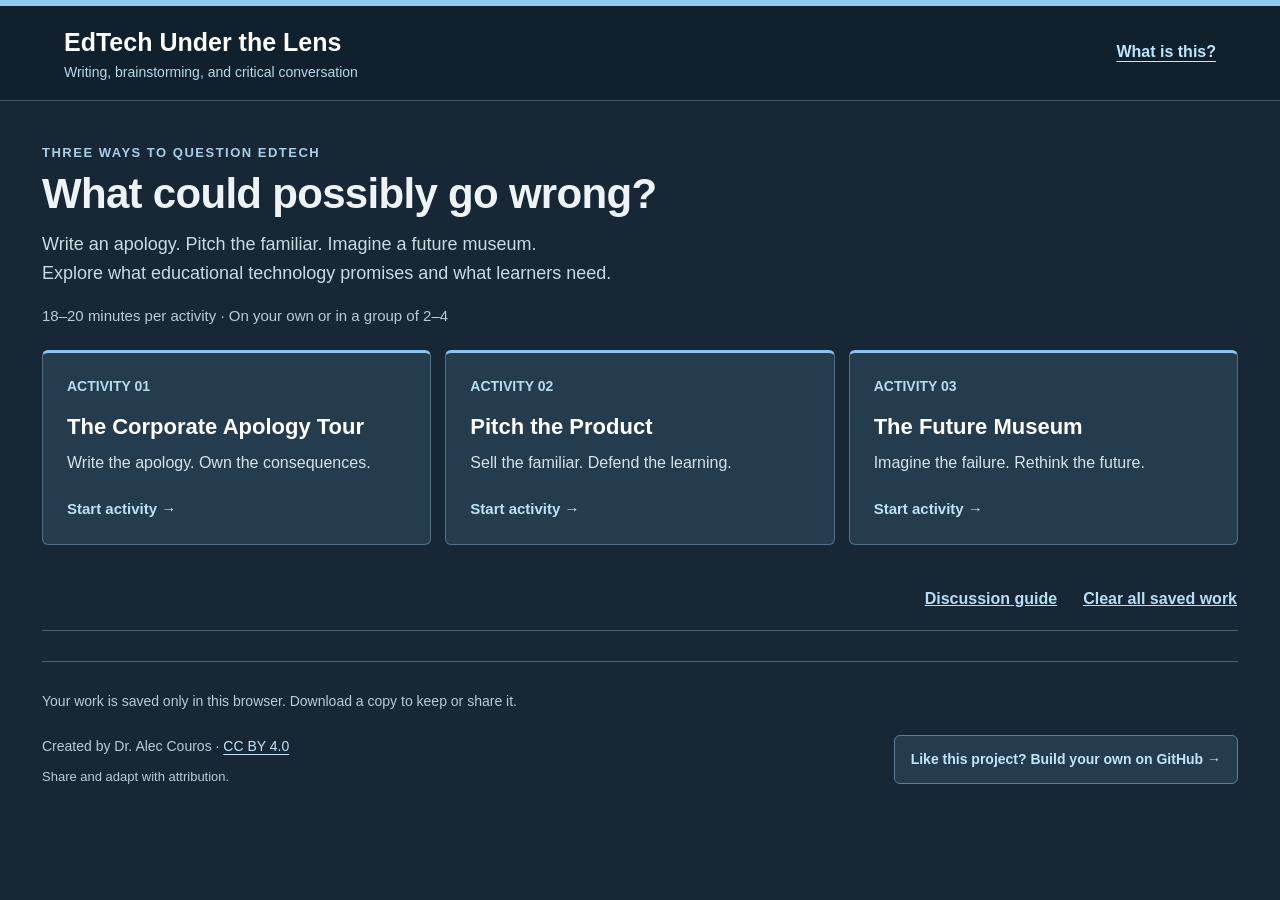
==== index.html @ c956b8a2 "Publish EdTech Under the Lens activities" ====
<!doctype html>
<html lang="en-CA">
<head><meta charset="utf-8"><meta name="viewport" content="width=device-width,initial-scale=1"><title>EdTech Under the Lens | Writing &amp; Critical Conversation</title><meta name="description" content="Three playful activities exploring the promises, assumptions, and consequences of educational technology."><link rel="stylesheet" href="./style.css"></head>
<body>
<a class="skip" href="#main">Skip to activities</a>
<header><a id="brand" href="./"><span class="brandTitle">EdTech Under the Lens</span><small>Writing, brainstorming, and critical conversation</small></a><a class="aboutLink" href="./about.html">What is this?</a></header>
<main id="main" tabindex="-1">
<div class="intro" id="intro"><div class="label">THREE WAYS TO QUESTION EDTECH</div><h1>What could possibly go wrong?</h1><p>Write an apology. Pitch the familiar. Imagine a future museum.<br>Explore what educational technology promises and what learners need.</p><div class="introMeta">18–20 minutes per activity · On your own or in a group of 2–4</div></div>
<nav aria-label="Choose an activity" id="tabs"></nav>
<div class="toolbar"><button id="home" class="secondary" hidden>← All activities</button><div class="toolbarEnd"><button id="discussTop" class="textButton">Discussion guide</button><button id="resetAll" class="textButton">Clear all saved work</button></div></div>
<p id="notice" role="status" class="notice" hidden></p>
<div class="workspace" id="workspace" hidden>
<aside><div class="label" id="actLabel"></div><h2 id="title" tabindex="-1"></h2><div class="timing">18–20 min · Solo or group of 2–4</div>
<details open><summary>How it works</summary><p id="purpose"></p><ul id="instructions"></ul></details>
<details><summary>Recommended: working &amp; sharing</summary><ul><li>Allow 6–8 minutes to prepare, 45–60 seconds to present, and 4–5 minutes to discuss.</li><li>Short answers are welcome. Use the prompts that help your thinking; you can skip and return.</li><li>In a group, invite everyone’s ideas and have one person type.</li><li id="presentInstructions"></li><li>Share your screen, read aloud, or contribute text. Choose what works for you.</li></ul></details>
<details><summary>Make it your own</summary><ul><li>Edit the brief to fit your context. Keep the scenario fictional.</li><li>Add humour, fictional names, or a dramatic voice. Cameras and posting in chat are optional.</li><li>Start with your own ideas, write together, and build on what others share. No AI tools are needed.</li></ul></details>
<details><summary>Facilitation notes</summary><ul><li>For variety, assign different briefs; random draws may repeat across groups.</li><li>Each group uses one browser. Drafts are not shared or synced.</li><li>After sharing, open the discussion guide. Anyone can lead the conversation.</li><li>This tool arranges your answers; it does not generate or assess them with AI.</li></ul></details>
</aside>
<section class="activity" aria-label="Activity workspace">
<div class="brief"><div class="briefHeading"><div class="label">YOUR BRIEF</div><button id="editBrief" class="stageButton">Edit brief</button></div><h3 id="product"></h3><p id="description"></p><div class="briefActions"><label for="choose">Choose a brief<select id="choose"></select></label><button id="random" class="stageButton">Random brief</button></div></div>
<div class="workspaceTools"><button id="beginning" class="inlineButton">Back to beginning</button><button id="resetActivity" class="inlineButton">Reset this activity</button></div>
<div class="stepbar"><span id="stepText"></span><span id="saved" role="status"></span></div>
<nav id="steps" aria-label="Writing steps" class="steps"></nav>
<div id="fields"></div>
<div id="result" hidden><div class="label">YOUR PIECE</div><h3 id="resultTitle"></h3><p id="reviewHint" class="hint"></p><div class="actions"><button id="present">Present my piece</button><button id="copy" class="secondary">Copy text</button><button id="download" class="secondary">Download text</button></div><article id="output" class="finished"></article><div class="actions"><button id="discuss" class="secondary">Discuss this activity</button><button id="another" class="secondary">Choose another activity</button></div></div>
<div class="actions bottom"><button id="back" class="secondary">Previous step</button><button id="next">Next step</button></div><p role="status" id="status"></p></section></div>
<footer><p id="storageNote">Your work is saved only in this browser. Download a copy to keep or share it.</p><div class="footerBottom"><p>Created by Dr. Alec Couros · <a rel="license" href="https://creativecommons.org/licenses/by/4.0/">CC BY 4.0</a><br><span>Share and adapt with attribution.</span></p><div id="remix"><a class="repoLink" href="https://github.com/courosa/edtech-under-the-lens">Like this project? Build your own on GitHub →</a></div></div></footer>
</main>
<dialog id="stage" aria-labelledby="stageTitle"><div class="stageShell"><div class="stageTop"><span>EdTech Under the Lens · <strong id="stageType"></strong></span><div><button id="stageHome" class="stageButton">Choose an activity</button><button class="stageButton" id="fullscreen">Full screen</button><button class="stageButton" id="closeStage">Back to my draft</button></div></div><article class="stagePage" id="stagePage"><div class="label" id="stageLabel"></div><h2 id="stageTitle" tabindex="-1"></h2><div id="stageBody"></div></article><div class="stageBottom"><button id="stageBack" class="stageButton">Previous question</button><button id="guideMenu" class="stageButton">Discussion menu</button><span id="stageCount" role="status"></span><button id="stageNext" class="stageButton">Next question</button></div></div></dialog>
<dialog id="confirmDialog" class="smallDialog" aria-labelledby="confirmTitle" aria-describedby="confirmText"><h2 id="confirmTitle"></h2><p id="confirmText"></p><div class="actions"><button id="cancelAction" class="secondary" autofocus>Keep my work</button><button id="confirmAction" class="danger">Clear work</button></div></dialog>
<dialog id="briefDialog" class="smallDialog" aria-labelledby="briefTitle"><form id="briefForm"><h2 id="briefTitle">Make this brief your own</h2><p>Keep the starting idea, or reinterpret it. Your answers stay in place.</p><label class="field" for="briefName">Brief name<input id="briefName" maxlength="160" required></label><label class="field" for="briefDescription">What it does<textarea id="briefDescription" maxlength="1200" required></textarea></label><div class="actions"><button type="submit">Save brief</button><button type="button" id="cancelBrief" class="secondary">Cancel</button></div></form></dialog>
<script src="./app.js"></script><script src="./content.js"></script><script src="./experience.js"></script></body></html>
---- style.css ----
:root{font-family:Arial,Helvetica,sans-serif;color:#242a30;background:#f4f6f8;font-size:16px;--blue:#145f97;--ink:#202c37;--line:#cbd4dc}*{box-sizing:border-box}[hidden]{display:none!important}body{margin:0}header{border-top:6px solid var(--blue);background:#fff;padding:23px 5%;display:flex;justify-content:space-between;align-items:center;gap:20px;border-bottom:1px solid var(--line)}header a{color:#23282d;text-decoration:none;font-size:25px;font-weight:800}header strong{color:var(--blue);font-weight:400;padding-left:10px}header span{font-size:14px;color:#4d5964;line-height:1.6;text-align:right}main{max-width:1260px;margin:auto;padding:32px}.eyebrow,.label{font-size:13px;font-weight:800;letter-spacing:1.5px;color:var(--blue)}h1{font-size:clamp(30px,4vw,44px);letter-spacing:-1.2px;margin:10px 0}p,li{line-height:1.65}.intro p{margin:0 0 28px;color:#4d5964;max-width:840px}nav{display:grid;grid-template-columns:repeat(3,1fr);gap:14px}button,select,textarea{font:inherit}button{border:1px solid transparent;background:var(--blue);color:white;padding:12px 18px;border-radius:6px;font-weight:700;cursor:pointer;line-height:1.35}button:hover{filter:brightness(.93)}button:focus-visible,select:focus-visible,textarea:focus-visible,a:focus-visible,summary:focus-visible{outline:3px solid #bd6a00;outline-offset:4px}nav button{background:white;color:#232c34;text-align:left;border:1px solid var(--line);border-top:4px solid var(--blue);padding:20px;font-size:20px}nav button[aria-current=true]{background:var(--ink);color:white}nav small{display:block;font-size:14px;font-weight:400;margin-top:10px;line-height:1.5}nav .num{display:block;color:var(--blue);font-size:14px;margin-bottom:13px}nav button[aria-current=true] .num{color:#b9ddfa}.toolbar{display:flex;justify-content:space-between;gap:16px;margin:18px 0}.textButton{background:transparent;color:var(--blue);text-decoration:underline;padding-left:0}.welcome{max-width:850px;background:#fff;padding:24px 30px;border-left:4px solid var(--blue);margin:25px 0}.welcome h2{margin-top:0}.workspace{display:grid;grid-template-columns:300px minmax(0,1fr);gap:30px}aside{padding:12px 8px 0 0}aside h2{font-size:29px;letter-spacing:-.5px;margin:13px 0}aside p,aside li{font-size:16px}aside ol{padding-left:21px}aside li{padding:0 0 9px 5px}.timing{font-weight:700;color:var(--blue);margin:20px 0}details{border-top:1px solid var(--line);padding-top:18px;margin-top:20px}summary{cursor:pointer;font-weight:700;line-height:1.5}.activity{background:#fff;border:1px solid var(--line);border-radius:10px;overflow:hidden;align-self:start}.brief{background:#eaf2f8;padding:25px 28px;border-bottom:1px solid #b9cddd}.brief h3{font-size:27px;margin:10px 0}.brief p{margin:0 0 20px}.briefActions{display:flex;gap:18px;align-items:end;flex-wrap:wrap}.briefActions label{font-size:14px;font-weight:bold;flex:1;min-width:190px}select{display:block;width:100%;padding:10px;border:1px solid #8a9dac;border-radius:6px;background:#fff;margin-top:6px;font-size:16px}.stepbar{display:flex;justify-content:space-between;gap:15px;padding:23px 28px 0;font-size:16px;font-weight:bold}#saved{font-weight:400;font-size:13px;color:#52636f}#fields,#result{padding:8px 28px 0}#fields h3{font-size:24px;margin-bottom:5px}.hint{color:#52616d;font-size:15px}label.field{display:block;margin:22px 0;font-weight:700}label.field small{display:block;font-weight:400;color:#52616d;font-size:15px;line-height:1.5;margin:7px 0}textarea{display:block;resize:vertical;width:100%;min-height:88px;border:1px solid #93a3b1;border-radius:6px;padding:12px;line-height:1.5;color:#242a30;background:#fff}textarea::placeholder{color:#63727e;font-size:15px}.actions{display:flex;gap:10px;flex-wrap:wrap}.bottom{padding:24px 28px}.secondary{background:#edf1f4;color:#263b4c;border-color:#c4cfd8}button:disabled{opacity:.45;cursor:default}.finished{border-top:4px solid var(--blue);background:#f5f7f9;padding:24px;margin:24px 0;font-family:Georgia,serif;font-size:18px}.finished p{white-space:pre-wrap;overflow-wrap:anywhere;margin:0 0 16px}.finished p:first-child{font-family:Arial,sans-serif;font-size:23px;font-weight:bold}.finished p:last-child{margin-bottom:0}#status{padding:0 28px;color:#983b17}footer{padding:30px 0;font-size:14px;color:#53616d}footer span{display:block;font-size:13px;margin-top:8px}
dialog{border:0;padding:0;width:100vw;max-width:100vw;height:100dvh;max-height:100dvh;background:#172b3c;color:#fff;margin:0}dialog::backdrop{background:#172b3c}.stageShell{min-height:100%;display:flex;flex-direction:column}.stageTop,.stageBottom{padding:18px 4%;display:flex;gap:15px;justify-content:space-between;align-items:center;background:#122330}.stageTop{font-size:14px}.stageTop>div{display:flex;gap:10px}.stageButton{background:#274558;border:1px solid #7a98ad;color:white}.stagePage{flex:1;width:min(1060px,100%);margin:auto;padding:45px 6%;overflow-wrap:anywhere}.stagePage .label{color:#b8dcf6}.stagePage h2{font-size:clamp(30px,4.5vw,54px);line-height:1.12;margin:18px 0 28px;letter-spacing:-.6px}.stagePage p{font-size:clamp(21px,2.5vw,30px);line-height:1.5;white-space:pre-wrap}.stagePage .stagePrompt{font-size:14px;text-transform:uppercase;letter-spacing:1px;color:#b8dcf6;margin:22px 0 7px}.stagePage .stageAnswer{margin-top:0}.stagePage .question{font-family:Georgia,serif;font-size:clamp(28px,4vw,44px);line-height:1.35}.stagePage .followup{font-size:19px;color:#d3e4ef}.stageBottom{position:sticky;bottom:0;font-size:14px}.stagePage .guideChoice{display:block;text-align:left;width:100%;margin:16px 0;padding:20px;background:#274558;border-color:#7a98ad;font-size:20px}
@media(max-width:800px){header{padding:20px}header span{display:none}main{padding:24px 16px}.workspace{grid-template-columns:1fr}aside{padding:0}nav{grid-template-columns:1fr}nav button{padding:16px;font-size:19px}nav .num{display:inline;margin-right:12px}nav small{margin-top:7px}.brief,#fields,#result{padding-left:20px;padding-right:20px}.stepbar{padding-left:20px;padding-right:20px}#saved{display:none}.stagePage{padding:25px 6%}.stageTop{flex-wrap:wrap}.welcome{padding:20px}.toolbar{margin:12px 0}.stageTop .stageButton{padding:9px}.stageBottom{padding:12px}.stagePage h2{font-size:32px}}
/* Quiet workspace: dark framing, soft reading surfaces, larger type. */
:root{font-size:18px;background:#172735;color:#eef3f7}
header{background:#10202d;border-bottom:1px solid #3b5263;padding:20px 5%}
header a{color:#fff}header strong{color:#a8d6f5}header span{color:#c4d1dc}
main{max-width:1260px;padding-top:26px}
.intro h1{font-size:clamp(30px,4vw,42px);letter-spacing:-.7px}
.intro p{color:#cbd9e3;font-size:18px;margin:12px 0 28px}
nav button{background:#243c4e;color:#fff;border:1px solid #527086;border-top:3px solid #8ac5ed;padding:24px;font-size:22px;line-height:1.35}
nav .num{color:#b7daf1;font-size:14px;margin-bottom:16px}nav small{color:#d5e2eb;font-size:16px;line-height:1.5}
.toolbar{align-items:center;margin:0 0 24px}.intro:not([hidden])~.toolbar{margin-top:18px}
.textButton{color:#b9ddf5;font-size:16px;margin-left:auto}
.toolbar .secondary{background:#2d475b;color:#fff;border-color:#607e94}
.workspace{grid-template-columns:280px minmax(0,1fr);gap:30px}
aside{padding:8px 0}aside h2{font-size:29px;line-height:1.2;margin:12px 0 20px;color:#fff}
aside .label{color:#a9cee8}aside .timing{color:#c7dcea;font-size:16px;font-weight:400;line-height:1.6;margin:0 0 28px}
aside details{border-color:#496173;padding-top:17px;margin-top:17px}
aside summary{font-size:16px;color:#edf4f8}aside p,aside li{font-size:17px;color:#d2dfe8}
.activity{background:#edf1f3;color:#202c37;border:1px solid #758896;border-radius:9px}
.brief{background:#dce6ec;border-color:#b2c4d0;padding:25px 30px}
.brief h3{font-size:29px;line-height:1.25}.brief p{font-size:19px;line-height:1.5;margin-bottom:20px}
.brief .label{font-size:14px}.briefActions label{font-size:15px;min-width:180px}
select{font-size:17px;background:#f7f9fa;color:#202c37}
#fields,#result{padding-left:30px;padding-right:30px}#fields h3{font-size:27px;margin-top:24px}
.hint,label.field small{font-size:17px;color:#465866;line-height:1.5}
label.field{font-size:20px;line-height:1.5;margin:26px 0}
textarea{font-size:19px;min-height:98px;background:#fafbfc;border-color:#8397a7;padding:14px}
textarea::placeholder{font-size:17px;color:#586b7a}
#saved{font-size:14px;color:#4b606f}.stepbar{padding:24px 30px 0;font-size:17px}
.bottom{padding:24px 30px}.finished{background:#f7f9fa;font-size:20px}
footer{font-size:14px;color:#b9cbd8;padding:28px 0}
@media(max-width:800px){main{padding:22px 16px}.workspace{grid-template-columns:1fr;gap:22px}aside h2{margin-bottom:12px}aside .timing{margin-bottom:16px}aside details{margin-top:12px;padding-top:12px}nav button{padding:20px}.brief,#fields,#result{padding-left:20px;padding-right:20px}.stepbar{padding-left:20px;padding-right:20px}.toolbar{margin-bottom:16px}header a{font-size:22px}}
@media print{header,nav,aside,.toolbar,.brief,.stepbar,.bottom,.actions,footer,.intro,#welcome,#status,#discuss{display:none!important}:root,body{background:#fff;color:#000}.workspace{display:block}.activity{border:0}.finished{background:#fff;border:0}#result{padding:0}}
/* Shared visual treatment for the introduction, brief and discussion. */
:root{--blue:#145f97;--ink:#122330;--line:#496173;color-scheme:dark}
header{border-top-color:#90cbed}header a{display:block}header a .brandTitle{font-size:25px;color:#fff;text-align:left;font-weight:800;line-height:1.3}header a small{display:block;font-size:14px;font-weight:400;color:#b9d7eb;margin-top:5px}
.skip{position:absolute;top:-100px;left:20px;padding:14px;background:#fff;color:#172735;z-index:10}.skip:focus{top:10px}
.intro{padding:18px 0 26px}.intro .label{color:#a9cee8}.intro p{margin-bottom:18px;max-width:780px}.introMeta{color:#b9cbd8;font-size:15px}
#tabs{margin-bottom:22px}.cardAction{display:block;margin-top:24px;color:#bde1f8;font-size:15px}#tabs button:hover{background:#304e64;filter:none}
.toolbar{flex-wrap:wrap}.toolbarEnd{display:flex;gap:24px;flex-wrap:wrap;margin-left:auto}.textButton{margin:0;padding:12px 0;min-height:44px}.notice{color:#e2edf5;background:#233e51;border-left:3px solid #97cfea;padding:14px 18px;font-size:16px;margin:0 0 22px}
.activity{color-scheme:light}.brief{background:#243c4e;color:#f4f8fb;border-bottom:1px solid #537087}.brief .label{color:#b7daf1}.brief p{color:#dce8f0}.briefHeading{display:flex;align-items:center;justify-content:space-between;gap:12px}.briefHeading button{font-size:14px}.briefActions{align-items:end}.briefActions label{flex:1;min-width:0}.briefActions button{margin-bottom:0;flex-shrink:0}
.workspaceTools{display:flex;justify-content:space-between;flex-wrap:wrap;padding:8px 26px;border-bottom:1px solid #bac8d2;background:#e1e9ef;gap:6px}.inlineButton{color:#185a87;background:transparent;padding:10px 4px;font-size:14px;text-decoration:underline;min-height:44px}
.steps{display:flex;flex-wrap:wrap;gap:5px;padding:16px 30px 0}.steps button{padding:9px 12px;font-size:14px;background:#dce5ec;color:#314656;border:1px solid #a5b8c6;min-height:44px;font-weight:600;text-align:center;border-radius:5px}.steps button[aria-current=step]{background:#203c50;color:#fff;border-color:#203c50}
.stepbar{align-items:center;flex-wrap:wrap}#saved{display:block;font-size:13px;max-width:100%}
#fields h3,#result h3{scroll-margin-top:20px}#fields>label.field{margin:26px 0 7px}#fields>textarea{margin-bottom:26px}label.field small{margin:5px 0 0}input{display:block;width:100%;font:inherit;background:#fafbfc;color:#202c37;border:1px solid #8397a7;border-radius:6px;padding:12px;margin-top:8px}textarea,select,input{color-scheme:light}
button:focus-visible,select:focus-visible,textarea:focus-visible,input:focus-visible,a:focus-visible,summary:focus-visible{outline:3px solid #ecab49;outline-offset:3px}.activity button:focus-visible,.activity textarea:focus-visible,.activity select:focus-visible,.smallDialog input:focus-visible,.smallDialog button:focus-visible,.smallDialog textarea:focus-visible{outline-color:#8b4900}
:where(h2,h3)[tabindex="-1"]:focus{outline:none}aside ul{padding-left:22px}aside li{padding-left:3px;margin:12px 0}summary{min-height:44px}#result{padding-top:24px}.bottom{justify-content:space-between}#status{color:#8b3919;min-height:0}.finished{border-color:#203c50}.finished p:first-child{color:#203c50}.finished p{overflow-wrap:anywhere}
footer{border-top:1px solid #496173;margin-top:30px}footer p{margin:0;font-size:14px}.footerBottom{display:flex;justify-content:space-between;gap:25px;flex-wrap:wrap;margin-top:22px}footer a{color:#c0e4fc;text-underline-offset:3px}footer span{color:#bacbd7}#remix{font-size:14px;line-height:1.6}
.stageTop{border-bottom:1px solid #496173}.stageTop>div{flex-wrap:wrap}.stagePage{width:min(1060px,100%);padding-top:38px;padding-bottom:38px}.stagePage h2{font-size:clamp(28px,4vw,46px)}.stagePage .stagePrompt{font-size:15px;color:#b7daf1}.stagePage .stageAnswer{font-size:clamp(21px,2.1vw,28px)}.stagePage .guideChoice small{display:block;font-size:15px;font-weight:400;color:#c3dbe9;margin-top:8px}.stageBottom{flex-wrap:wrap;border-top:1px solid #496173;position:static;margin-top:auto}#stageCount{margin-left:auto}.endChoices{display:flex;gap:16px;flex-wrap:wrap;margin-top:36px}
dialog.smallDialog{color-scheme:light;width:min(580px,calc(100vw - 32px));max-height:calc(100dvh - 32px);height:auto;margin:auto;border:1px solid #78909f;border-radius:12px;background:#edf1f3;color:#202c37;padding:28px;overflow:auto}.smallDialog::backdrop{background:#06131de0}.smallDialog h2{font-size:26px;line-height:1.25;margin:0 0 16px}.smallDialog p{font-size:17px}.smallDialog .actions{margin-top:26px}.smallDialog label.field{font-size:18px;margin:22px 0}.smallDialog textarea{margin-top:8px}.danger{background:#953522;color:white}
@media(max-width:800px){header a .brandTitle{font-size:22px;display:block}header a small{font-size:13px}header>span{display:none}aside{padding:20px;background:#1c3344;border:1px solid #496173;border-radius:8px}aside h2{font-size:25px}.intro{padding-top:4px}.intro h1{font-size:34px}.toolbarEnd{gap:16px}.steps{padding-left:20px;padding-right:20px}.steps button{flex:1 1 40%}.workspaceTools{padding-left:16px;padding-right:16px}.briefActions{gap:12px}.briefActions label{flex-basis:100%}.briefActions button{width:100%}.stageTop{padding:15px 20px}.stageTop>div{gap:8px}.stageTop .stageButton{font-size:14px;min-height:44px}.stageBottom .stageButton{font-size:14px}.stagePage .question{font-size:28px}.stagePage .followup{font-size:18px}.endChoices{flex-direction:column}#stageCount{margin-left:0}.stagePage{padding:25px 20px}.smallDialog{padding:22px!important}}
@media(prefers-reduced-motion:reduce){*{scroll-behavior:auto!important}}
@media print{.workspaceTools,.steps,.skip,.notice,dialog{display:none!important}}
.toolbar{position:sticky;top:0;z-index:2;background:#172735;padding:8px 0;border-bottom:1px solid #496173}
#title,#pageHeading,#resultTitle{scroll-margin-top:110px}
@media(max-width:800px){.toolbar{gap:4px;padding:6px 0}.toolbarEnd{gap:14px}.toolbar .textButton{font-size:14px}#title,#pageHeading,#resultTitle{scroll-margin-top:145px}}
#fields #pageHeading,#result #resultTitle{scroll-margin-top:110px}
@media(max-width:800px){#fields #pageHeading,#result #resultTitle{scroll-margin-top:145px}}

/* A general-purpose header; course origins live on the About page. */
header .aboutLink{font-size:16px;font-weight:600;color:#c0e4fc;text-decoration:underline;text-underline-offset:4px;padding:12px 0;min-height:44px;flex-shrink:0}
.aboutPage{max-width:900px;padding-top:48px}.aboutPage>.label{color:#b7daf1}.aboutPage h1{margin:15px 0 22px}.aboutLead{font-size:24px;line-height:1.5;color:#e1edf5;max-width:740px}.aboutPage section{margin-top:38px}.aboutPage h2{font-size:26px;color:#fff;margin:0 0 16px}.aboutPage p{color:#d2dfe8;line-height:1.7}.aboutPage a{color:#c0e4fc;text-underline-offset:4px}.aboutCallout{margin-top:25px;padding:22px 26px;background:#243c4e;border-left:3px solid #97cfea;border-radius:4px}.aboutCallout h3{margin:0;font-size:21px}.aboutCallout p{margin-bottom:0}.aboutPage .origin{padding-top:28px;border-top:1px solid #496173}.aboutPage .origin h2{font-size:21px}.origin p{font-size:16px}.returnLink{display:inline-block;padding:12px 0;font-weight:700}
@media(max-width:800px){header{flex-wrap:wrap;gap:8px 22px}header .aboutLink{font-size:15px}.aboutPage{padding-top:30px}.aboutLead{font-size:21px}.aboutPage h2{font-size:23px}}

.repoLink{display:inline-block;padding:12px 16px;border:1px solid #607e94;border-radius:6px;background:#243c4e;color:#c0e4fc;font-weight:700;text-decoration:none}
.repoLink:hover{text-decoration:underline}
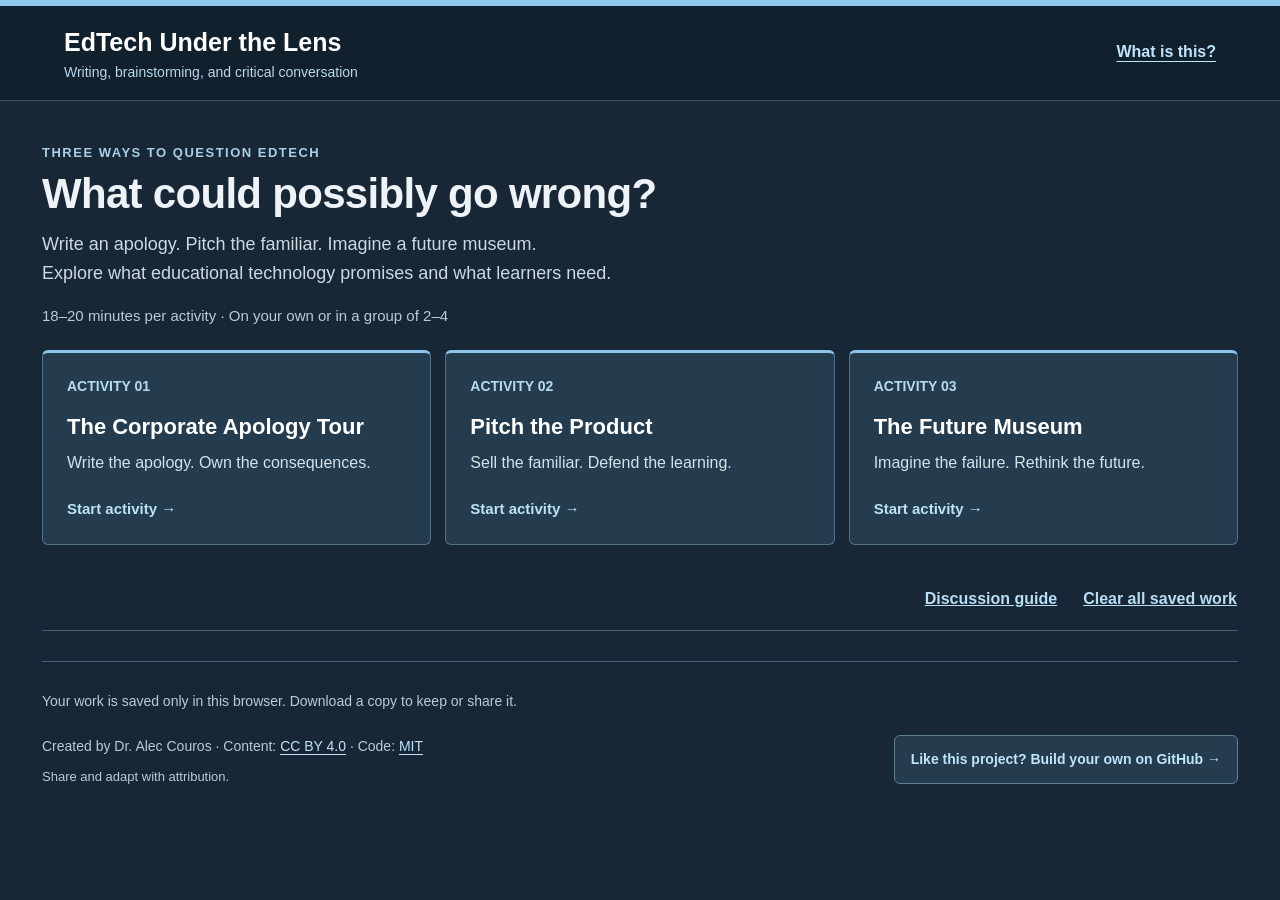
==== commit 5f5494d3: "Clarify content and code licenses and add dual-site cPanel deployment" ====
--- a/index.html
+++ b/index.html
@@ -1,6 +1,6 @@
 <!doctype html>
 <html lang="en-CA">
-<head><meta charset="utf-8"><meta name="viewport" content="width=device-width,initial-scale=1"><title>EdTech Under the Lens | Writing &amp; Critical Conversation</title><meta name="description" content="Three playful activities exploring the promises, assumptions, and consequences of educational technology."><link rel="stylesheet" href="./style.css"></head>
+<head><meta charset="utf-8"><meta name="viewport" content="width=device-width,initial-scale=1"><title>EdTech Under the Lens | Writing &amp; Critical Conversation</title><meta name="description" content="Three playful activities exploring the promises, assumptions, and consequences of educational technology."><link rel="stylesheet" href="./style.css?v=20260909-3"></head>
 <body>
 <a class="skip" href="#main">Skip to activities</a>
 <header><a id="brand" href="./"><span class="brandTitle">EdTech Under the Lens</span><small>Writing, brainstorming, and critical conversation</small></a><a class="aboutLink" href="./about.html">What is this?</a></header>
@@ -24,9 +24,10 @@
 <div id="fields"></div>
 <div id="result" hidden><div class="label">YOUR PIECE</div><h3 id="resultTitle"></h3><p id="reviewHint" class="hint"></p><div class="actions"><button id="present">Present my piece</button><button id="copy" class="secondary">Copy text</button><button id="download" class="secondary">Download text</button></div><article id="output" class="finished"></article><div class="actions"><button id="discuss" class="secondary">Discuss this activity</button><button id="another" class="secondary">Choose another activity</button></div></div>
 <div class="actions bottom"><button id="back" class="secondary">Previous step</button><button id="next">Next step</button></div><p role="status" id="status"></p></section></div>
-<footer><p id="storageNote">Your work is saved only in this browser. Download a copy to keep or share it.</p><div class="footerBottom"><p>Created by Dr. Alec Couros · <a rel="license" href="https://creativecommons.org/licenses/by/4.0/">CC BY 4.0</a><br><span>Share and adapt with attribution.</span></p><div id="remix"><a class="repoLink" href="https://github.com/courosa/edtech-under-the-lens">Like this project? Build your own on GitHub →</a></div></div></footer>
+<footer><p id="storageNote">Your work is saved only in this browser. Download a copy to keep or share it.</p><div class="footerBottom"><p>Created by Dr. Alec Couros · Content: <a rel="license" href="https://creativecommons.org/licenses/by/4.0/">CC BY 4.0</a> · Code: <a href="https://github.com/courosa/edtech-under-the-lens/blob/main/LICENSE">MIT</a><br><span>Share and adapt with attribution.</span></p><div id="remix"><a class="repoLink" href="https://github.com/courosa/edtech-under-the-lens">Like this project? Build your own on GitHub →</a></div></div></footer>
 </main>
 <dialog id="stage" aria-labelledby="stageTitle"><div class="stageShell"><div class="stageTop"><span>EdTech Under the Lens · <strong id="stageType"></strong></span><div><button id="stageHome" class="stageButton">Choose an activity</button><button class="stageButton" id="fullscreen">Full screen</button><button class="stageButton" id="closeStage">Back to my draft</button></div></div><article class="stagePage" id="stagePage"><div class="label" id="stageLabel"></div><h2 id="stageTitle" tabindex="-1"></h2><div id="stageBody"></div></article><div class="stageBottom"><button id="stageBack" class="stageButton">Previous question</button><button id="guideMenu" class="stageButton">Discussion menu</button><span id="stageCount" role="status"></span><button id="stageNext" class="stageButton">Next question</button></div></div></dialog>
 <dialog id="confirmDialog" class="smallDialog" aria-labelledby="confirmTitle" aria-describedby="confirmText"><h2 id="confirmTitle"></h2><p id="confirmText"></p><div class="actions"><button id="cancelAction" class="secondary" autofocus>Keep my work</button><button id="confirmAction" class="danger">Clear work</button></div></dialog>
 <dialog id="briefDialog" class="smallDialog" aria-labelledby="briefTitle"><form id="briefForm"><h2 id="briefTitle">Make this brief your own</h2><p>Keep the starting idea, or reinterpret it. Your answers stay in place.</p><label class="field" for="briefName">Brief name<input id="briefName" maxlength="160" required></label><label class="field" for="briefDescription">What it does<textarea id="briefDescription" maxlength="1200" required></textarea></label><div class="actions"><button type="submit">Save brief</button><button type="button" id="cancelBrief" class="secondary">Cancel</button></div></form></dialog>
-<script src="./app.js"></script><script src="./content.js"></script><script src="./experience.js"></script></body></html>
+<script src="./app.js?v=20260909-1"></script><script src="./content.js?v=20260909-1"></script><script src="./experience.js?v=20260909-3"></script></body></html>
+
--- a/style.css
+++ b/style.css
@@ -66,3 +66,5 @@
 
 .repoLink{display:inline-block;padding:12px 16px;border:1px solid #607e94;border-radius:6px;background:#243c4e;color:#c0e4fc;font-weight:700;text-decoration:none}
 .repoLink:hover{text-decoration:underline}
+
+.stageBrief{border-bottom:1px solid #7a98ad;padding-bottom:20px;margin-bottom:26px}.stagePage .stageBriefLabel{font-size:14px;font-weight:700;letter-spacing:.6px;color:#b7daf1;margin:0 0 8px}.stagePage .stageBriefDescription{font-size:clamp(18px,1.8vw,22px);line-height:1.5;color:#dce8f0;margin:0}
